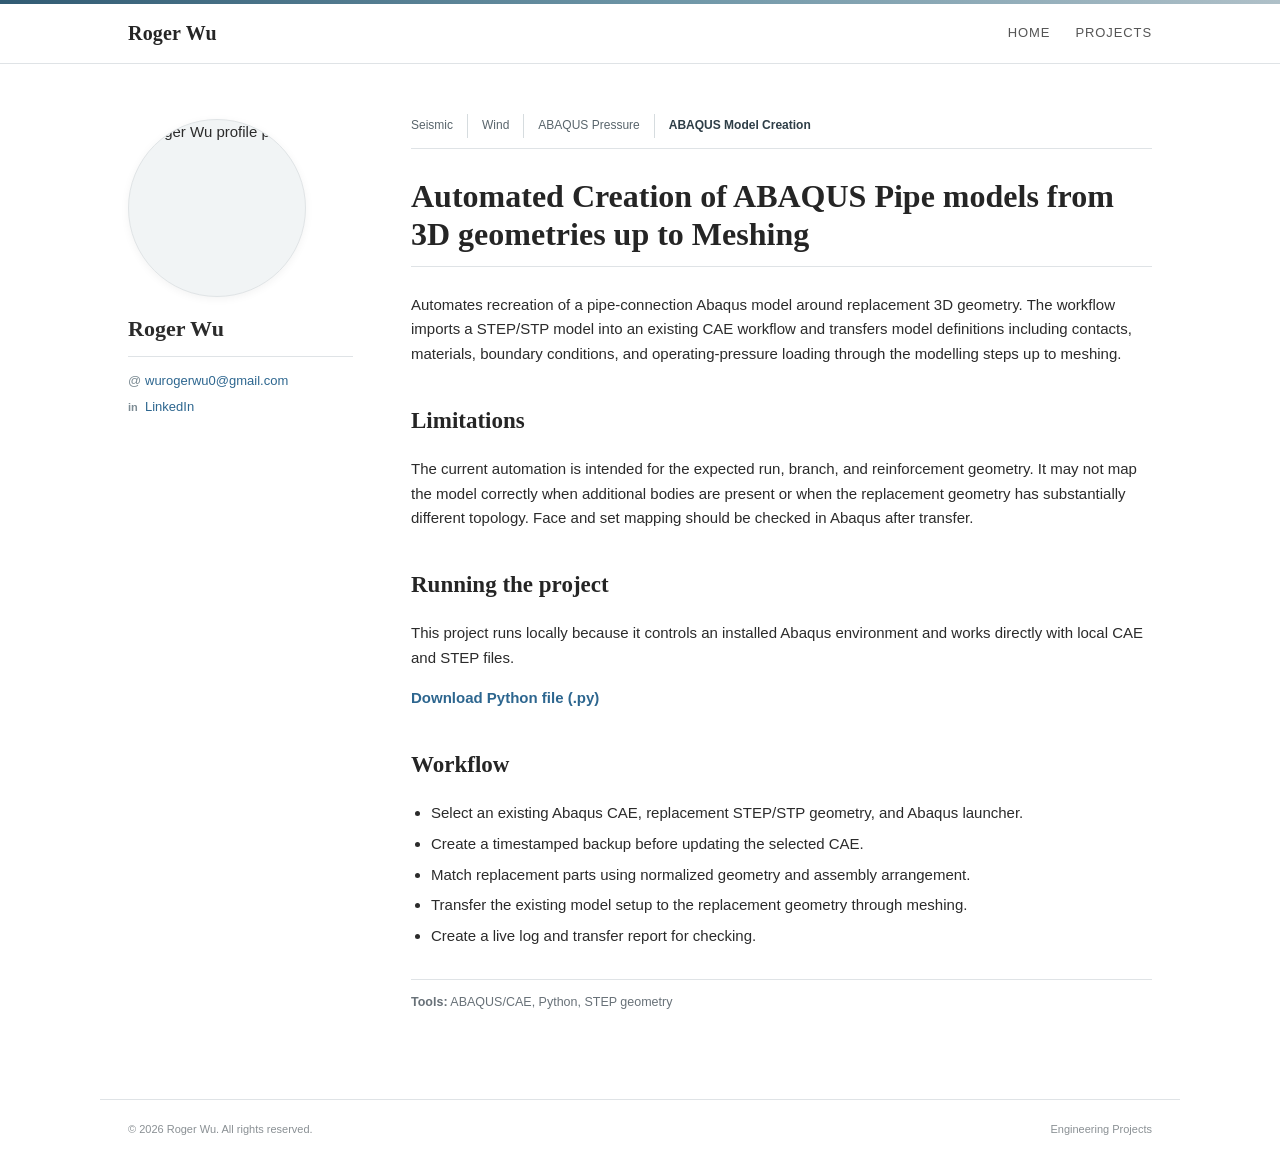
==== abaqus-model-creation.html @ 4439f19f "Publish sanitized engineering project site" ====
<!doctype html><html lang="en"><head><meta charset="utf-8"><meta name="viewport" content="width=device-width,initial-scale=1"><title>Automated Creation of ABAQUS Pipe models from 3D geometries up to Meshing | Roger Wu</title><link rel="stylesheet" href="styles.css"><link rel="stylesheet" href="project-site.css"><script defer src="site.js"></script></head><body><div class="site-topline"></div><header class="topbar"><div class="topbar-inner"><a class="brand" href="index.html">Roger Wu</a><nav class="nav"><a href="index.html">Home</a><a href="projects.html">Projects</a></nav></div></header><div class="layout"><aside class="profile"><img class="profile-photo" src="https://avatars.githubusercontent.com/u/340022890?v=4" alt="Roger Wu profile photo"><h2 class="profile-name">Roger Wu</h2><div class="profile-links"><a class="email" href="mailto:wurogerwu0@gmail.com">wurogerwu0@gmail.com</a><a class="linkedin" href="https://www.linkedin.com/in/roger-wu-9042b8280/" target="_blank" rel="noreferrer">LinkedIn</a></div></aside><main class="content"><div class="project-page-tabs"><a href="seismic.html">Seismic</a><a href="wind.html">Wind</a><a href="pressure.html">ABAQUS Pressure</a><a class="active" href="abaqus-model-creation.html">ABAQUS Model Creation</a></div><h1>Automated Creation of ABAQUS Pipe models from 3D geometries up to Meshing</h1>
<p>Automates recreation of a pipe-connection Abaqus model around replacement 3D geometry. The workflow imports a STEP/STP model into an existing CAE workflow and transfers model definitions including contacts, materials, boundary conditions, and operating-pressure loading through the modelling steps up to meshing.</p>
<h2>Limitations</h2><p>The current automation is intended for the expected run, branch, and reinforcement geometry. It may not map the model correctly when additional bodies are present or when the replacement geometry has substantially different topology. Face and set mapping should be checked in Abaqus after transfer.</p>
<h2>Running the project</h2><p>This project runs locally because it controls an installed Abaqus environment and works directly with local CAE and STEP files.</p>
<p><a class="simple-download" href="downloads/Automated%20Creation%20of%20ABAQUS%20Pipe%20models%20from%203D%20geometries%20up%20to%20Meshing.py" download>Download Python file (.py)</a></p>
<h2>Workflow</h2><ul class="project-bullets"><li>Select an existing Abaqus CAE, replacement STEP/STP geometry, and Abaqus launcher.</li><li>Create a timestamped backup before updating the selected CAE.</li><li>Match replacement parts using normalized geometry and assembly arrangement.</li><li>Transfer the existing model setup to the replacement geometry through meshing.</li><li>Create a live log and transfer report for checking.</li></ul>
<p class="tools-line"><strong>Tools:</strong> ABAQUS/CAE, Python, STEP geometry</p></main></div><footer><span>© 2026 Roger Wu. All rights reserved.</span><span class="footer-right">Engineering Projects</span></footer></body></html>
---- styles.css ----
:root{
  --ink:#2b2b2b;
  --muted:#6a7177;
  --link:#2d668f;
  --link-dark:#1d4d70;
  --rule:#dfe3e6;
  --panel:#f6f8f9;
  --soft:#edf3f6;
  --accent:#6f95a7;
  --accent-2:#a7bac4;
  --white:#fff;
  --max:1080px;
  --sidebar:225px;
}
*{box-sizing:border-box}
html{scroll-behavior:smooth}
body{margin:0;background:#fff;color:var(--ink);font-family:-apple-system,BlinkMacSystemFont,"Segoe UI",Roboto,Helvetica,Arial,sans-serif;font-size:15px;line-height:1.65;-webkit-font-smoothing:antialiased}
a{color:var(--link);text-decoration:none}a:hover{color:var(--link-dark);text-decoration:underline}
.site-topline{height:4px;background:linear-gradient(90deg,#315b73 0%,#6e96a7 52%,#afc0c8 100%)}
.topbar{border-bottom:1px solid var(--rule);background:rgba(255,255,255,.97);position:sticky;top:0;z-index:40}
.topbar-inner{max-width:var(--max);margin:0 auto;display:flex;align-items:center;justify-content:space-between;padding:13px 28px}
.brand{font-family:Georgia,"Times New Roman",serif;font-weight:700;font-size:20px;color:#252525;letter-spacing:.01em}.brand:hover{text-decoration:none;color:#252525}
.nav{display:flex;gap:25px;align-items:center;flex-wrap:wrap}.nav a{font-size:13px;text-transform:uppercase;letter-spacing:.07em;color:#555;padding:4px 0;border-bottom:1px solid transparent}.nav a:hover{text-decoration:none;color:var(--link);border-bottom-color:var(--link)}.nav a.active{color:var(--link-dark);border-bottom-color:var(--link-dark)}
.layout{max-width:var(--max);margin:0 auto;padding:50px 28px 70px;display:grid;grid-template-columns:var(--sidebar) minmax(0,1fr);gap:58px}
.profile{padding-top:5px}.profile .role{font-size:14px;font-weight:600;color:#3a3a3a;line-height:1.35;margin:0}.profile .institution{font-size:13px;color:var(--muted);margin:2px 0 22px}.profile-photo{width:178px;height:178px;border-radius:50%;object-fit:cover;display:block;border:1px solid #e0e4e6;background:#f1f4f5;box-shadow:0 2px 8px rgba(0,0,0,.05)}
.profile-name{font-family:Georgia,"Times New Roman",serif;font-size:22px;margin:21px 0 3px;line-height:1.25}.profile-focus{font-size:13px;color:var(--muted);line-height:1.55;margin:0 0 16px}.profile-links{display:flex;flex-direction:column;gap:5px;font-size:13px;border-top:1px solid var(--rule);padding-top:13px}.profile-links a:before{display:inline-block;width:17px;color:#7d8c94}.profile-links .email:before{content:"@"}.profile-links .linkedin:before{content:"in";font-weight:700;font-size:11px}.profile-links .github:before{content:"<>";font-size:10px}.profile-links .resume:before{content:"↓"}
.content{min-width:0}.content h1,.content h2,.content h3{font-family:Georgia,"Times New Roman",serif;color:#252525;font-weight:600}.content h1{font-size:32px;line-height:1.2;margin:0 0 26px;border-bottom:1px solid var(--rule);padding-bottom:12px}.content h2{font-size:23px;margin:35px 0 17px}.content h3{font-size:18px;margin:26px 0 9px}.content h4{font-size:14px;color:#454b50;margin:5px 0;font-weight:600}.content p{margin:0 0 16px}.lead{font-size:17px;line-height:1.78;color:#363b3f}.small{font-size:13px;color:var(--muted)}
.home-name{font-size:34px!important;border:0!important;margin-bottom:2px!important;padding:0!important}.home-rule{width:64px;height:2px;background:var(--accent);margin:15px 0 27px}.hello{font-family:Georgia,"Times New Roman",serif;font-size:18px;color:#4a4a4a;margin-bottom:18px!important}.callouts{display:grid;grid-template-columns:repeat(3,1fr);gap:15px;margin:32px 0}.callout{border-top:2px solid #8ba7b4;padding:12px 0}.callout strong{display:block;font-size:13px;text-transform:uppercase;letter-spacing:.06em;margin-bottom:3px}.callout span{font-size:13px;color:var(--muted)}
.projects-cta{display:inline-flex;align-items:center;gap:10px;margin-top:2px;padding:10px 14px;border:1px solid #c7d4da;background:#f7fafb;border-radius:4px;font-size:14px;font-weight:600;color:#315f77}.projects-cta:hover{text-decoration:none;background:#eef4f6;border-color:#91aab6;color:#244e65}.projects-cta span{font-size:18px;line-height:1;transition:transform .18s ease}.projects-cta:hover span{transform:translateX(3px)}
.home-project-grid{display:grid;grid-template-columns:repeat(2,minmax(0,1fr));gap:14px;margin-top:6px}.home-project-card{position:relative;display:block;min-height:112px;padding:18px 46px 17px 18px;border:1px solid #d5dfe4;border-radius:6px;background:linear-gradient(180deg,#fff 0%,#fbfcfd 100%);box-shadow:0 1px 2px rgba(25,45,55,.03);transition:transform .16s ease,border-color .16s ease,box-shadow .16s ease,background .16s ease}.home-project-card:hover{text-decoration:none;transform:translateY(-2px);border-color:#9fb4be;box-shadow:0 7px 18px rgba(34,62,76,.08);background:#f8fbfc}.home-project-kicker{display:block;margin-bottom:7px;font-size:10px;text-transform:uppercase;letter-spacing:.08em;font-weight:700;color:#7a8c95}.home-project-card strong{display:block;font-family:Georgia,"Times New Roman",serif;font-size:17px;line-height:1.35;color:#2d3438;font-weight:600}.home-project-arrow{position:absolute;right:17px;top:50%;transform:translateY(-50%);font-size:23px;color:#7897a6;transition:transform .16s ease,color .16s ease}.home-project-card:hover .home-project-arrow{transform:translate(4px,-50%);color:#315f77}
.section-note{font-size:13px;color:var(--muted);margin-top:-11px!important}.profile-badges{display:flex;gap:9px;flex-wrap:wrap;margin:12px 0 26px}.profile-badges a,.profile-badges span{border:1px solid #cfd9de;background:#f8fafb;border-radius:2px;padding:5px 9px;font-size:12px;color:#51636d}.profile-badges a:hover{text-decoration:none;border-color:#8aa4b1;color:#315b73}
.publications{padding-left:23px}.publications li{padding-left:7px;margin:0 0 16px}.publications em{color:#555}.citation-title{font-weight:600;color:#2d3438}.research-project{margin:36px 0 48px}.research-project h3{margin-top:0}.research-meta{font-size:13px;color:#626a70;margin-bottom:3px!important}.funding{font-size:12px;color:#7a8389;font-style:italic;margin-bottom:15px!important}.research-visual{height:210px;border:1px solid #d8e0e4;background:#f3f6f7;position:relative;overflow:hidden;margin:18px 0 16px}.research-visual svg{width:100%;height:100%;display:block}.caption{font-size:12px;color:#737b80;margin-top:-10px!important}.project-index{display:flex;gap:7px 18px;flex-wrap:wrap;border-bottom:1px solid var(--rule);padding:0 0 14px;margin:0 0 28px}.project-tab{appearance:none;border:0;background:none;padding:2px 0;font:inherit;font-size:13px;color:var(--link);cursor:pointer}.project-tab:hover{text-decoration:underline}.project-tab.active{font-weight:700;color:#2e3e47;text-decoration:none}.project-panel{display:none}.project-panel.active{display:block}.project-header{margin-bottom:18px}.project-header h2{margin:0 0 5px}.project-meta{font-size:13px;color:var(--muted)}.facts{display:flex;gap:7px;flex-wrap:wrap;margin:13px 0 21px}.facts span{background:#eef3f5;border:1px solid #d5e0e5;padding:3px 8px;font-size:12px;color:#50616a;border-radius:2px}
.tool-shell{border:1px solid #cfd7db;background:#fff;margin:20px 0 38px}.tool-head{background:#f4f6f7;border-bottom:1px solid #d7dfe3;padding:12px 15px;display:flex;align-items:center;justify-content:space-between;gap:14px;flex-wrap:wrap}.tool-head strong{font-family:Georgia,"Times New Roman",serif;font-size:16px}.runtime{font-size:11px;color:#65737b}.tool-body{padding:16px}.toolbar{display:flex;justify-content:space-between;align-items:flex-end;gap:16px;flex-wrap:wrap;margin-bottom:14px}.mode{display:flex;border:1px solid #bfcbd1}.mode button{border:0;border-right:1px solid #bfcbd1;background:#fff;padding:7px 11px;font-size:11px;font-weight:700;cursor:pointer;color:#53616a}.mode button:last-child{border-right:0}.mode button.active{background:#405f70;color:#fff}.actions{display:flex;gap:7px;flex-wrap:wrap}.btn{appearance:none;border:1px solid #315e78;background:#315e78;color:#fff;padding:7px 11px;font-size:12px;cursor:pointer;border-radius:2px}.btn.secondary{background:#fff;color:#315e78}.btn:hover{filter:brightness(.96)}
.inputs{display:grid;grid-template-columns:repeat(5,minmax(90px,1fr));gap:9px;margin:13px 0}.inputs.wind{grid-template-columns:repeat(4,minmax(130px,1fr))}.inputs label,.data-grid label{font-size:11px;font-weight:600;color:#555}.inputs input{display:block;width:100%;border:1px solid #c8d0d4;padding:7px 8px;margin-top:4px;font:inherit;font-size:12px;background:#fff}.checkbox{display:flex!important;align-items:center;gap:6px;padding:17px 0 0}.checkbox input{width:auto;margin:0}.data-grid{display:grid;grid-template-columns:1fr 1fr;gap:12px}.data-grid.three{grid-template-columns:repeat(3,1fr)}.data-grid label span{display:block;font-weight:400;color:#7d858a;margin:2px 0 4px}.data-grid textarea{width:100%;min-height:195px;resize:vertical;border:1px solid #c8d0d4;padding:8px;font-family:"SFMono-Regular",Consolas,"Liberation Mono",monospace;font-size:11px;line-height:1.45}.status{margin:13px 0;background:#f4f7f8;border-left:3px solid #7a99a8;padding:8px 10px;font-size:12px;color:#53616a}.status.error{border-left-color:#a65454;color:#8b3838;background:#fbf4f4}.metrics{display:grid;grid-template-columns:repeat(3,1fr);gap:1px;background:#dfe4e6;border:1px solid #dfe4e6;margin:13px 0}.metric{background:#fff;padding:8px 10px}.metric span{display:block;text-transform:uppercase;letter-spacing:.04em;color:#7c858a;font-size:9px}.metric strong{font-size:13px}.outputs{margin-top:14px}.output-box{border:1px solid #d0d8dc}.output-title{display:flex;justify-content:space-between;align-items:center;background:#f5f7f8;border-bottom:1px solid #d0d8dc;padding:7px 9px;font-size:11px;font-weight:700}.output-title button{border:0;background:none;color:var(--link);font-size:11px;cursor:pointer}.output-box pre{margin:0;min-height:145px;max-height:250px;overflow:auto;padding:10px;font-size:10px;background:#fff;white-space:pre-wrap}.graph{border:1px solid #d0d8dc;min-height:300px;display:flex;align-items:center;justify-content:center;background:#fff;color:#7b8489;margin-top:14px}.graph img{max-width:100%;display:block}.tech-figure{height:280px;border:1px solid #d8e0e4;background:#f6f8f9;margin:20px 0;position:relative;overflow:hidden}.tech-figure svg{width:100%;height:100%;display:block}.runtime-line{font-size:12px;color:#66747c;border-top:1px solid var(--rule);padding-top:14px;margin-top:28px}.runtime-dot{width:7px;height:7px;border-radius:50%;background:#7e9ead;display:inline-block;margin-right:6px}
.cv-section{margin:0 0 33px}.cv-row{display:grid;grid-template-columns:minmax(0,1fr) auto;gap:20px;margin:0 0 18px}.cv-row strong{display:block}.cv-row .sub{font-size:13px;color:#5e676d}.cv-row time{font-size:12px;color:#6f777c;white-space:nowrap}.bullets{margin:7px 0 0;padding-left:19px}.bullets li{margin:4px 0}.skills-table{border-collapse:collapse;width:100%}.skills-table th,.skills-table td{border-top:1px solid var(--rule);padding:9px 7px;text-align:left;vertical-align:top}.skills-table th{width:125px;font-size:12px;text-transform:uppercase;letter-spacing:.04em;color:#657078}
footer{border-top:1px solid var(--rule);max-width:var(--max);margin:0 auto;padding:20px 28px 35px;color:#8a9094;font-size:11px;display:flex;justify-content:space-between;gap:20px}.footer-right{text-align:right}
@media(max-width:800px){.topbar-inner{align-items:flex-start;gap:10px}.nav{gap:10px 15px}.nav a{font-size:11px}.layout{grid-template-columns:1fr;gap:30px;padding-top:30px}.profile{text-align:center}.profile-photo{margin:0 auto;width:150px;height:150px}.profile-links{align-items:center}.content h1{font-size:28px}.callouts{grid-template-columns:1fr}.home-project-grid{grid-template-columns:1fr}.inputs,.inputs.wind{grid-template-columns:repeat(2,1fr)}.data-grid,.data-grid.three{grid-template-columns:1fr}.metrics{grid-template-columns:repeat(2,1fr)}.profile-badges{justify-content:center}footer{flex-direction:column}.footer-right{text-align:left}}
@media(max-width:480px){.topbar-inner{display:block}.brand{display:block;margin-bottom:8px}.nav{gap:8px 13px}.layout{padding-left:18px;padding-right:18px}.inputs,.inputs.wind,.metrics{grid-template-columns:1fr}.cv-row{grid-template-columns:1fr}.cv-row time{margin-top:-12px}.home-project-card{min-height:100px;padding:16px 42px 15px 15px}.home-project-card strong{font-size:16px}}
---- project-site.css ----
/* Project-specific layout kept intentionally plain. */
.projects-heading{font-family:Georgia,"Times New Roman",serif!important;font-size:32px!important;line-height:1.2;margin:0 0 25px!important;border-bottom:1px solid var(--rule)!important;padding-bottom:12px!important}.projects-heading a{color:#252525}.projects-heading a:hover{color:var(--link);text-decoration:none}.project-lead{margin-top:30px!important;margin-bottom:20px!important}
.project-list{margin:4px 0 38px;border-top:1px solid #dfe3e6}.project-list-item{display:block;padding:17px 2px 16px;border-bottom:1px solid #dfe3e6;color:#2b2b2b}.project-list-item:hover{text-decoration:none;background:#fafafa}.project-list-item strong{display:block;font-family:-apple-system,BlinkMacSystemFont,"Segoe UI",Roboto,Helvetica,Arial,sans-serif;font-size:16px;line-height:1.4;font-weight:600;color:#2d3337;margin-bottom:4px}.project-list-item span{display:block;font-size:13px;line-height:1.55;color:#697178;max-width:720px}.home-about{border-top:1px solid var(--rule);padding-top:4px;margin-top:18px}.home-about h2{font-size:22px}.home-about p{max-width:760px}
.project-page-tabs{display:flex;flex-wrap:wrap;gap:0;margin:0 0 28px;padding-bottom:10px;border-bottom:1px solid var(--rule)}.project-page-tabs a{font-family:-apple-system,BlinkMacSystemFont,"Segoe UI",Roboto,Helvetica,Arial,sans-serif;font-size:12px;color:#59656c;padding:2px 14px 2px 0;margin-right:14px;border-right:1px solid #d6dcdf}.project-page-tabs a:last-child{border-right:0}.project-page-tabs a:hover{color:#245d7c;text-decoration:underline}.project-page-tabs a.active{font-weight:700;color:#2e3e47}
.simple-download{font-weight:600}.tools-line{font-size:12.5px;color:#687178;border-top:1px solid var(--rule);padding-top:12px;margin-top:30px!important}.project-bullets{margin:8px 0 30px;padding-left:20px}.project-bullets li{margin:6px 0}
/* Keep the interactive tools utilitarian rather than app-like. */
.tool-shell{border:1px solid #cfd7db;box-shadow:none}.tool-head{background:#f7f7f7}.btn{border-radius:0!important;background:#fff!important;color:#333!important;border:1px solid #999!important;font-weight:400!important}.btn:hover{background:#f2f2f2!important}.mode button{border-radius:0!important;background:#fff!important;color:#444!important}.mode button.active{background:#e9e9e9!important;color:#222!important}.output-title button{font-weight:400}.runtime-line{color:#72787c}.runtime-dot{background:#999}
.profile{padding-top:5px}.profile-photo{margin-bottom:18px}.profile-name{margin-top:0!important}.profile-links{margin-top:13px}.profile-links .email:before{content:"@"}.profile-links .linkedin:before{content:"in"}.profile .role,.profile .institution,.profile-focus,.profile-links .github,.profile-links .resume{display:none!important}
@media(max-width:800px){.project-page-tabs a{font-size:11px;margin-right:9px;padding-right:9px}.project-list-item{padding:14px 1px}.project-list-item strong{font-size:15px}}
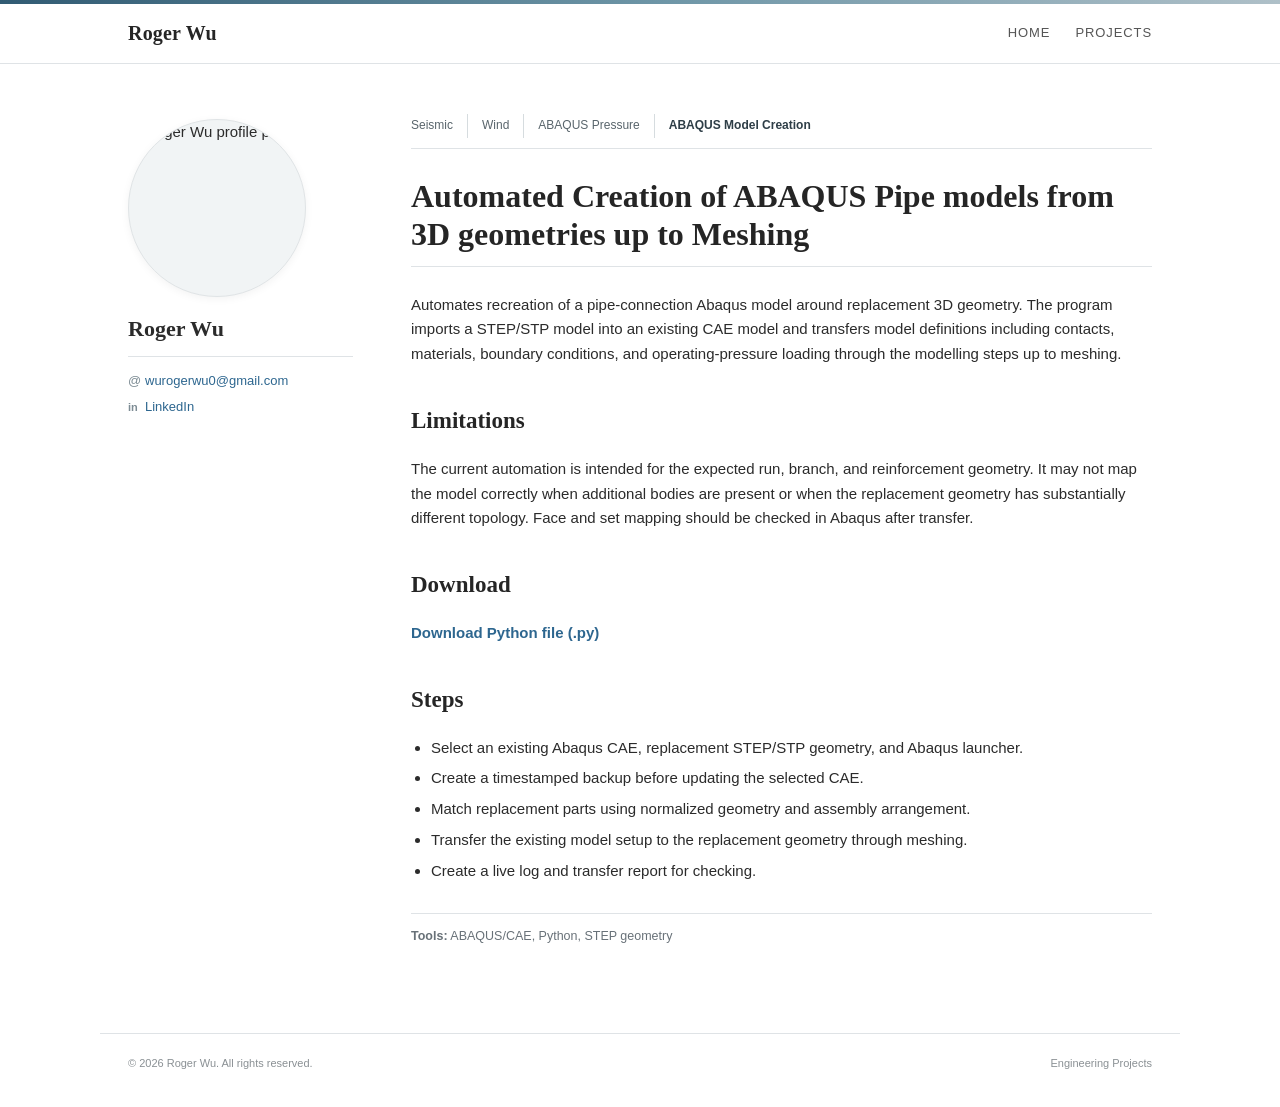
==== commit 67fd11ed: "Refine Abaqus model creation wording" ====
--- a/abaqus-model-creation.html
+++ b/abaqus-model-creation.html
@@ -1,7 +1 @@
-<!doctype html><html lang="en"><head><meta charset="utf-8"><meta name="viewport" content="width=device-width,initial-scale=1"><title>Automated Creation of ABAQUS Pipe models from 3D geometries up to Meshing | Roger Wu</title><link rel="stylesheet" href="styles.css"><link rel="stylesheet" href="project-site.css"><script defer src="site.js"></script></head><body><div class="site-topline"></div><header class="topbar"><div class="topbar-inner"><a class="brand" href="index.html">Roger Wu</a><nav class="nav"><a href="index.html">Home</a><a href="projects.html">Projects</a></nav></div></header><div class="layout"><aside class="profile"><img class="profile-photo" src="https://avatars.githubusercontent.com/u/340022890?v=4" alt="Roger Wu profile photo"><h2 class="profile-name">Roger Wu</h2><div class="profile-links"><a class="email" href="mailto:wurogerwu0@gmail.com">wurogerwu0@gmail.com</a><a class="linkedin" href="https://www.linkedin.com/in/roger-wu-9042b8280/" target="_blank" rel="noreferrer">LinkedIn</a></div></aside><main class="content"><div class="project-page-tabs"><a href="seismic.html">Seismic</a><a href="wind.html">Wind</a><a href="pressure.html">ABAQUS Pressure</a><a class="active" href="abaqus-model-creation.html">ABAQUS Model Creation</a></div><h1>Automated Creation of ABAQUS Pipe models from 3D geometries up to Meshing</h1>
-<p>Automates recreation of a pipe-connection Abaqus model around replacement 3D geometry. The workflow imports a STEP/STP model into an existing CAE workflow and transfers model definitions including contacts, materials, boundary conditions, and operating-pressure loading through the modelling steps up to meshing.</p>
-<h2>Limitations</h2><p>The current automation is intended for the expected run, branch, and reinforcement geometry. It may not map the model correctly when additional bodies are present or when the replacement geometry has substantially different topology. Face and set mapping should be checked in Abaqus after transfer.</p>
-<h2>Running the project</h2><p>This project runs locally because it controls an installed Abaqus environment and works directly with local CAE and STEP files.</p>
-<p><a class="simple-download" href="downloads/Automated%20Creation%20of%20ABAQUS%20Pipe%20models%20from%203D%20geometries%20up%20to%20Meshing.py" download>Download Python file (.py)</a></p>
-<h2>Workflow</h2><ul class="project-bullets"><li>Select an existing Abaqus CAE, replacement STEP/STP geometry, and Abaqus launcher.</li><li>Create a timestamped backup before updating the selected CAE.</li><li>Match replacement parts using normalized geometry and assembly arrangement.</li><li>Transfer the existing model setup to the replacement geometry through meshing.</li><li>Create a live log and transfer report for checking.</li></ul>
-<p class="tools-line"><strong>Tools:</strong> ABAQUS/CAE, Python, STEP geometry</p></main></div><footer><span>© 2026 Roger Wu. All rights reserved.</span><span class="footer-right">Engineering Projects</span></footer></body></html>+<!doctype html><html lang="en"><head><meta charset="utf-8"><meta name="viewport" content="width=device-width,initial-scale=1"><title>Automated Creation of ABAQUS Pipe models from 3D geometries up to Meshing | Roger Wu</title><link rel="stylesheet" href="styles.css"><link rel="stylesheet" href="project-site.css"><script defer src="site.js"></script></head><body><div class="site-topline"></div><header class="topbar"><div class="topbar-inner"><a class="brand" href="index.html">Roger Wu</a><nav class="nav"><a href="index.html">Home</a><a href="projects.html">Projects</a></nav></div></header><div class="layout"><aside class="profile"><img class="profile-photo" src="https://avatars.githubusercontent.com/u/340022890?v=4" alt="Roger Wu profile photo"><h2 class="profile-name">Roger Wu</h2><div class="profile-links"><a class="email" href="mailto:wurogerwu0@gmail.com">wurogerwu0@gmail.com</a><a class="linkedin" href="https://www.linkedin.com/in/roger-wu-9042b8280/" target="_blank" rel="noreferrer">LinkedIn</a></div></aside><main class="content"><div class="project-page-tabs"><a href="seismic.html">Seismic</a><a href="wind.html">Wind</a><a href="pressure.html">ABAQUS Pressure</a><a class="active" href="abaqus-model-creation.html">ABAQUS Model Creation</a></div><h1>Automated Creation of ABAQUS Pipe models from 3D geometries up to Meshing</h1><p>Automates recreation of a pipe-connection Abaqus model around replacement 3D geometry. The program imports a STEP/STP model into an existing CAE model and transfers model definitions including contacts, materials, boundary conditions, and operating-pressure loading through the modelling steps up to meshing.</p><h2>Limitations</h2><p>The current automation is intended for the expected run, branch, and reinforcement geometry. It may not map the model correctly when additional bodies are present or when the replacement geometry has substantially different topology. Face and set mapping should be checked in Abaqus after transfer.</p><h2>Download</h2><p><a class="simple-download" href="downloads/Automated%20Creation%20of%20ABAQUS%20Pipe%20models%20from%203D%20geometries%20up%20to%20Meshing.py" download>Download Python file (.py)</a></p><h2>Steps</h2><ul class="project-bullets"><li>Select an existing Abaqus CAE, replacement STEP/STP geometry, and Abaqus launcher.</li><li>Create a timestamped backup before updating the selected CAE.</li><li>Match replacement parts using normalized geometry and assembly arrangement.</li><li>Transfer the existing model setup to the replacement geometry through meshing.</li><li>Create a live log and transfer report for checking.</li></ul><p class="tools-line"><strong>Tools:</strong> ABAQUS/CAE, Python, STEP geometry</p></main></div><footer><span>© 2026 Roger Wu. All rights reserved.</span><span class="footer-right">Engineering Projects</span></footer></body></html>
--- a/project-site.css
+++ b/project-site.css
@@ -1,9 +1,9 @@
-/* Project-specific layout kept intentionally plain. */
+/* Project pages are intentionally plain and academic. */
 .projects-heading{font-family:Georgia,"Times New Roman",serif!important;font-size:32px!important;line-height:1.2;margin:0 0 25px!important;border-bottom:1px solid var(--rule)!important;padding-bottom:12px!important}.projects-heading a{color:#252525}.projects-heading a:hover{color:var(--link);text-decoration:none}.project-lead{margin-top:30px!important;margin-bottom:20px!important}
-.project-list{margin:4px 0 38px;border-top:1px solid #dfe3e6}.project-list-item{display:block;padding:17px 2px 16px;border-bottom:1px solid #dfe3e6;color:#2b2b2b}.project-list-item:hover{text-decoration:none;background:#fafafa}.project-list-item strong{display:block;font-family:-apple-system,BlinkMacSystemFont,"Segoe UI",Roboto,Helvetica,Arial,sans-serif;font-size:16px;line-height:1.4;font-weight:600;color:#2d3337;margin-bottom:4px}.project-list-item span{display:block;font-size:13px;line-height:1.55;color:#697178;max-width:720px}.home-about{border-top:1px solid var(--rule);padding-top:4px;margin-top:18px}.home-about h2{font-size:22px}.home-about p{max-width:760px}
+.project-grid{display:grid;grid-template-columns:repeat(2,minmax(0,1fr));gap:12px;margin:8px 0 38px}.project-card{display:block;border:1px solid #d5dade;background:#fff;padding:16px 17px;color:#2b2b2b;min-height:118px}.project-card:hover{background:#fafafa;text-decoration:none;border-color:#bfc7cc}.project-card strong{display:block;font-family:-apple-system,BlinkMacSystemFont,"Segoe UI",Roboto,Helvetica,Arial,sans-serif;font-size:16px;line-height:1.4;font-weight:600;color:#2c3135;margin-bottom:8px}.project-card span{display:block;font-size:13px;line-height:1.5;color:#687078}.home-about{border-top:1px solid var(--rule);padding-top:4px;margin-top:18px}.home-about h2{font-size:22px}.home-about p{max-width:760px}
 .project-page-tabs{display:flex;flex-wrap:wrap;gap:0;margin:0 0 28px;padding-bottom:10px;border-bottom:1px solid var(--rule)}.project-page-tabs a{font-family:-apple-system,BlinkMacSystemFont,"Segoe UI",Roboto,Helvetica,Arial,sans-serif;font-size:12px;color:#59656c;padding:2px 14px 2px 0;margin-right:14px;border-right:1px solid #d6dcdf}.project-page-tabs a:last-child{border-right:0}.project-page-tabs a:hover{color:#245d7c;text-decoration:underline}.project-page-tabs a.active{font-weight:700;color:#2e3e47}
 .simple-download{font-weight:600}.tools-line{font-size:12.5px;color:#687178;border-top:1px solid var(--rule);padding-top:12px;margin-top:30px!important}.project-bullets{margin:8px 0 30px;padding-left:20px}.project-bullets li{margin:6px 0}
-/* Keep the interactive tools utilitarian rather than app-like. */
-.tool-shell{border:1px solid #cfd7db;box-shadow:none}.tool-head{background:#f7f7f7}.btn{border-radius:0!important;background:#fff!important;color:#333!important;border:1px solid #999!important;font-weight:400!important}.btn:hover{background:#f2f2f2!important}.mode button{border-radius:0!important;background:#fff!important;color:#444!important}.mode button.active{background:#e9e9e9!important;color:#222!important}.output-title button{font-weight:400}.runtime-line{color:#72787c}.runtime-dot{background:#999}
+/* Spreadsheet-style web tools */
+.tool-shell{border:1px solid #bfc5c9;box-shadow:none;background:#fff}.tool-head{background:#fff;border-bottom:1px solid #bfc5c9;padding:8px 10px}.tool-body{padding:12px}.toolbar{display:flex;justify-content:space-between;gap:16px;align-items:flex-start;margin-bottom:12px}.btn,.mode button,.sheet-action{border-radius:0!important;background:#fff!important;color:#222!important;border:1px solid #8f969a!important;font-weight:400!important;padding:5px 9px}.btn:hover,.mode button:hover,.sheet-action:hover{background:#f2f2f2!important}.mode button.active{background:#e9e9e9!important;color:#111!important}.sheet-params{display:grid;grid-template-columns:repeat(5,minmax(90px,1fr));gap:0;border:1px solid #9da3a7;margin:10px 0 14px;max-width:760px}.sheet-params.wind{grid-template-columns:repeat(3,minmax(110px,1fr));max-width:500px}.sheet-params label{display:block;margin:0;border-right:1px solid #9da3a7;font-size:11px;font-weight:600;text-align:center;background:#f5f5f5}.sheet-params label:last-child{border-right:0}.sheet-params span{display:block;padding:4px 5px;border-bottom:1px solid #9da3a7}.sheet-params input{display:block;width:100%;box-sizing:border-box;border:0;border-radius:0;padding:6px 5px;text-align:center;background:#fff;font:inherit;font-weight:400}.sheet-grid-wrap{display:grid;grid-template-columns:repeat(2,minmax(0,1fr));gap:12px}.sheet-grid-wrap.three{grid-template-columns:1fr 1.65fr 2fr}.sheet-block{border:1px solid #9da3a7;background:#fff;min-width:0}.sheet-title{display:flex;justify-content:space-between;align-items:center;border-bottom:1px solid #9da3a7;padding:5px 7px;font-size:11px;font-weight:700;background:#f5f5f5}.sheet-actions{display:flex;gap:5px;flex-wrap:wrap}.sheet-action{font-size:10px;padding:2px 6px!important}.sheet-scroll{overflow:auto;max-height:300px}.sheet-table{border-collapse:collapse;width:100%;min-width:420px;font-family:-apple-system,BlinkMacSystemFont,"Segoe UI",Roboto,Helvetica,Arial,sans-serif;font-size:11px}.sheet-table th,.sheet-table td{border-right:1px solid #b7bdc1;border-bottom:1px solid #b7bdc1;padding:4px 5px;min-width:58px;height:22px;text-align:center;white-space:nowrap}.sheet-table th{background:#f3f3f3;font-weight:600}.sheet-table td{background:#fff;outline:none}.sheet-table td:focus{box-shadow:inset 0 0 0 1px #5b7f93}.sheet-table th:last-child,.sheet-table td:last-child{border-right:0}.status{margin:12px 0;font-size:12px;color:#5f666b}.metrics{display:flex;flex-wrap:wrap;gap:8px;margin:8px 0 12px}.metric{border:1px solid #c6cbce;padding:6px 8px;min-width:110px;background:#fff}.metric span{display:block;font-size:10px;color:#6a7176}.metric strong{display:block;font-size:12px;margin-top:2px}.data-grid.outputs{display:grid;grid-template-columns:repeat(2,minmax(0,1fr));gap:12px}.output-box{border:1px solid #aeb5b9;background:#fff}.output-title{display:flex;justify-content:space-between;align-items:center;padding:5px 7px;border-bottom:1px solid #aeb5b9;background:#f5f5f5;font-size:11px;font-weight:600}.output-title button{font-size:10px;border:1px solid #999;background:#fff;padding:2px 6px}.output-box pre{margin:0;padding:8px;min-height:110px;overflow:auto;background:#fff;font-size:11px}.runtime-line{color:#72787c}.runtime-dot{background:#999}
 .profile{padding-top:5px}.profile-photo{margin-bottom:18px}.profile-name{margin-top:0!important}.profile-links{margin-top:13px}.profile-links .email:before{content:"@"}.profile-links .linkedin:before{content:"in"}.profile .role,.profile .institution,.profile-focus,.profile-links .github,.profile-links .resume{display:none!important}
-@media(max-width:800px){.project-page-tabs a{font-size:11px;margin-right:9px;padding-right:9px}.project-list-item{padding:14px 1px}.project-list-item strong{font-size:15px}}+@media(max-width:900px){.sheet-grid-wrap.three{grid-template-columns:1fr}.sheet-params{grid-template-columns:repeat(2,minmax(100px,1fr))}.sheet-params label{border-bottom:1px solid #9da3a7}.project-grid{grid-template-columns:1fr}}@media(max-width:800px){.project-page-tabs a{font-size:11px;margin-right:9px;padding-right:9px}.sheet-grid-wrap,.data-grid.outputs{grid-template-columns:1fr}.project-card{min-height:0}.project-card strong{font-size:15px}}
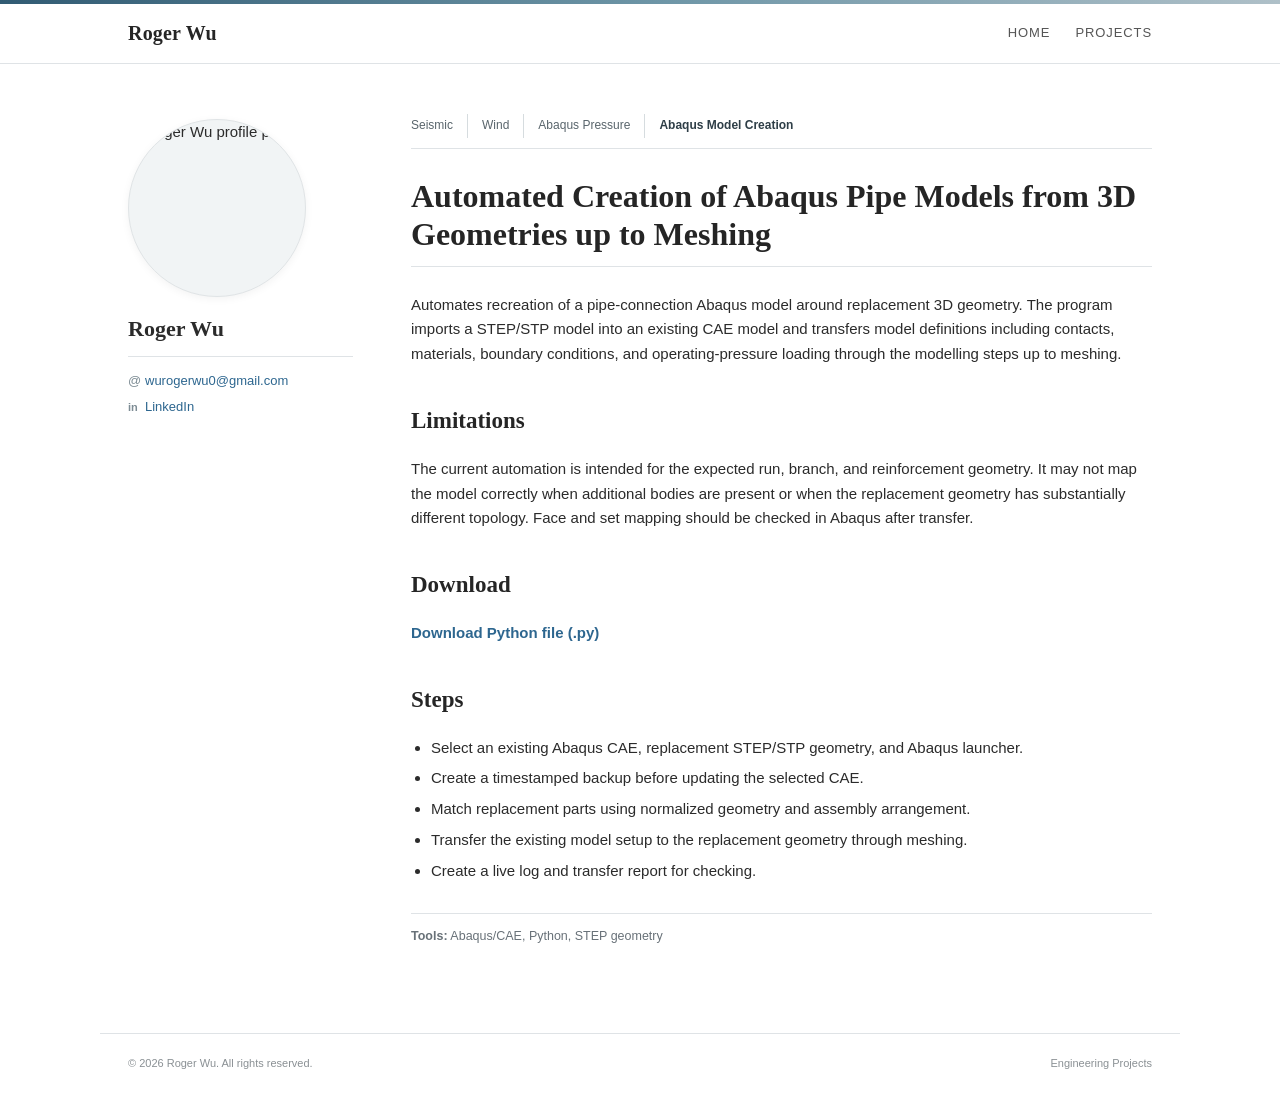
==== commit 49745af7: "Normalize website capitalization" ====
--- a/abaqus-model-creation.html
+++ b/abaqus-model-creation.html
@@ -1 +1 @@
-<!doctype html><html lang="en"><head><meta charset="utf-8"><meta name="viewport" content="width=device-width,initial-scale=1"><title>Automated Creation of ABAQUS Pipe models from 3D geometries up to Meshing | Roger Wu</title><link rel="stylesheet" href="styles.css"><link rel="stylesheet" href="project-site.css"><script defer src="site.js"></script></head><body><div class="site-topline"></div><header class="topbar"><div class="topbar-inner"><a class="brand" href="index.html">Roger Wu</a><nav class="nav"><a href="index.html">Home</a><a href="projects.html">Projects</a></nav></div></header><div class="layout"><aside class="profile"><img class="profile-photo" src="https://avatars.githubusercontent.com/u/340022890?v=4" alt="Roger Wu profile photo"><h2 class="profile-name">Roger Wu</h2><div class="profile-links"><a class="email" href="mailto:wurogerwu0@gmail.com">wurogerwu0@gmail.com</a><a class="linkedin" href="https://www.linkedin.com/in/roger-wu-9042b8280/" target="_blank" rel="noreferrer">LinkedIn</a></div></aside><main class="content"><div class="project-page-tabs"><a href="seismic.html">Seismic</a><a href="wind.html">Wind</a><a href="pressure.html">ABAQUS Pressure</a><a class="active" href="abaqus-model-creation.html">ABAQUS Model Creation</a></div><h1>Automated Creation of ABAQUS Pipe models from 3D geometries up to Meshing</h1><p>Automates recreation of a pipe-connection Abaqus model around replacement 3D geometry. The program imports a STEP/STP model into an existing CAE model and transfers model definitions including contacts, materials, boundary conditions, and operating-pressure loading through the modelling steps up to meshing.</p><h2>Limitations</h2><p>The current automation is intended for the expected run, branch, and reinforcement geometry. It may not map the model correctly when additional bodies are present or when the replacement geometry has substantially different topology. Face and set mapping should be checked in Abaqus after transfer.</p><h2>Download</h2><p><a class="simple-download" href="downloads/Automated%20Creation%20of%20ABAQUS%20Pipe%20models%20from%203D%20geometries%20up%20to%20Meshing.py" download>Download Python file (.py)</a></p><h2>Steps</h2><ul class="project-bullets"><li>Select an existing Abaqus CAE, replacement STEP/STP geometry, and Abaqus launcher.</li><li>Create a timestamped backup before updating the selected CAE.</li><li>Match replacement parts using normalized geometry and assembly arrangement.</li><li>Transfer the existing model setup to the replacement geometry through meshing.</li><li>Create a live log and transfer report for checking.</li></ul><p class="tools-line"><strong>Tools:</strong> ABAQUS/CAE, Python, STEP geometry</p></main></div><footer><span>© 2026 Roger Wu. All rights reserved.</span><span class="footer-right">Engineering Projects</span></footer></body></html>+<!doctype html><html lang="en"><head><meta charset="utf-8"><meta name="viewport" content="width=device-width,initial-scale=1"><title>Automated Creation of Abaqus Pipe Models from 3D Geometries up to Meshing | Roger Wu</title><link rel="stylesheet" href="styles.css"><link rel="stylesheet" href="project-site.css"><script defer src="site.js"></script></head><body><div class="site-topline"></div><header class="topbar"><div class="topbar-inner"><a class="brand" href="index.html">Roger Wu</a><nav class="nav"><a href="index.html">Home</a><a href="projects.html">Projects</a></nav></div></header><div class="layout"><aside class="profile"><img class="profile-photo" src="https://avatars.githubusercontent.com/u/340022890?v=4" alt="Roger Wu profile photo"><h2 class="profile-name">Roger Wu</h2><div class="profile-links"><a class="email" href="mailto:wurogerwu0@gmail.com">wurogerwu0@gmail.com</a><a class="linkedin" href="https://www.linkedin.com/in/roger-wu-9042b8280/" target="_blank" rel="noreferrer">LinkedIn</a></div></aside><main class="content"><div class="project-page-tabs"><a href="seismic.html">Seismic</a><a href="wind.html">Wind</a><a href="pressure.html">Abaqus Pressure</a><a class="active" href="abaqus-model-creation.html">Abaqus Model Creation</a></div><h1>Automated Creation of Abaqus Pipe Models from 3D Geometries up to Meshing</h1><p>Automates recreation of a pipe-connection Abaqus model around replacement 3D geometry. The program imports a STEP/STP model into an existing CAE model and transfers model definitions including contacts, materials, boundary conditions, and operating-pressure loading through the modelling steps up to meshing.</p><h2>Limitations</h2><p>The current automation is intended for the expected run, branch, and reinforcement geometry. It may not map the model correctly when additional bodies are present or when the replacement geometry has substantially different topology. Face and set mapping should be checked in Abaqus after transfer.</p><h2>Download</h2><p><a class="simple-download" href="downloads/Automated%20Creation%20of%20ABAQUS%20Pipe%20models%20from%203D%20geometries%20up%20to%20Meshing.py" download>Download Python file (.py)</a></p><h2>Steps</h2><ul class="project-bullets"><li>Select an existing Abaqus CAE, replacement STEP/STP geometry, and Abaqus launcher.</li><li>Create a timestamped backup before updating the selected CAE.</li><li>Match replacement parts using normalized geometry and assembly arrangement.</li><li>Transfer the existing model setup to the replacement geometry through meshing.</li><li>Create a live log and transfer report for checking.</li></ul><p class="tools-line"><strong>Tools:</strong> Abaqus/CAE, Python, STEP geometry</p></main></div><footer><span>© 2026 Roger Wu. All rights reserved.</span><span class="footer-right">Engineering Projects</span></footer></body></html>
--- a/project-site.css
+++ b/project-site.css
@@ -1,9 +1,9 @@
 /* Project pages are intentionally plain and academic. */
 .projects-heading{font-family:Georgia,"Times New Roman",serif!important;font-size:32px!important;line-height:1.2;margin:0 0 25px!important;border-bottom:1px solid var(--rule)!important;padding-bottom:12px!important}.projects-heading a{color:#252525}.projects-heading a:hover{color:var(--link);text-decoration:none}.project-lead{margin-top:30px!important;margin-bottom:20px!important}
-.project-grid{display:grid;grid-template-columns:repeat(2,minmax(0,1fr));gap:12px;margin:8px 0 38px}.project-card{display:block;border:1px solid #d5dade;background:#fff;padding:16px 17px;color:#2b2b2b;min-height:118px}.project-card:hover{background:#fafafa;text-decoration:none;border-color:#bfc7cc}.project-card strong{display:block;font-family:-apple-system,BlinkMacSystemFont,"Segoe UI",Roboto,Helvetica,Arial,sans-serif;font-size:16px;line-height:1.4;font-weight:600;color:#2c3135;margin-bottom:8px}.project-card span{display:block;font-size:13px;line-height:1.5;color:#687078}.home-about{border-top:1px solid var(--rule);padding-top:4px;margin-top:18px}.home-about h2{font-size:22px}.home-about p{max-width:760px}
+.project-grid{display:grid;grid-template-columns:repeat(2,minmax(0,1fr));gap:12px;margin:8px 0 38px}.project-card{display:block;border:1px solid #d5dade;background:#fff;padding:16px 17px;color:#2b2b2b;min-height:118px;border-radius:0}.project-card:hover{background:#fafafa;text-decoration:none;border-color:#bfc7cc}.project-card strong{display:block;font-family:-apple-system,BlinkMacSystemFont,"Segoe UI",Roboto,Helvetica,Arial,sans-serif;font-size:16px;line-height:1.4;font-weight:600;color:#2c3135;margin-bottom:8px}.project-card span{display:block;font-size:13px;line-height:1.5;color:#687078}.home-about{border-top:1px solid var(--rule);padding-top:4px;margin-top:18px}.home-about h2{font-size:22px}.home-about p{max-width:760px}
 .project-page-tabs{display:flex;flex-wrap:wrap;gap:0;margin:0 0 28px;padding-bottom:10px;border-bottom:1px solid var(--rule)}.project-page-tabs a{font-family:-apple-system,BlinkMacSystemFont,"Segoe UI",Roboto,Helvetica,Arial,sans-serif;font-size:12px;color:#59656c;padding:2px 14px 2px 0;margin-right:14px;border-right:1px solid #d6dcdf}.project-page-tabs a:last-child{border-right:0}.project-page-tabs a:hover{color:#245d7c;text-decoration:underline}.project-page-tabs a.active{font-weight:700;color:#2e3e47}
 .simple-download{font-weight:600}.tools-line{font-size:12.5px;color:#687178;border-top:1px solid var(--rule);padding-top:12px;margin-top:30px!important}.project-bullets{margin:8px 0 30px;padding-left:20px}.project-bullets li{margin:6px 0}
 /* Spreadsheet-style web tools */
-.tool-shell{border:1px solid #bfc5c9;box-shadow:none;background:#fff}.tool-head{background:#fff;border-bottom:1px solid #bfc5c9;padding:8px 10px}.tool-body{padding:12px}.toolbar{display:flex;justify-content:space-between;gap:16px;align-items:flex-start;margin-bottom:12px}.btn,.mode button,.sheet-action{border-radius:0!important;background:#fff!important;color:#222!important;border:1px solid #8f969a!important;font-weight:400!important;padding:5px 9px}.btn:hover,.mode button:hover,.sheet-action:hover{background:#f2f2f2!important}.mode button.active{background:#e9e9e9!important;color:#111!important}.sheet-params{display:grid;grid-template-columns:repeat(5,minmax(90px,1fr));gap:0;border:1px solid #9da3a7;margin:10px 0 14px;max-width:760px}.sheet-params.wind{grid-template-columns:repeat(3,minmax(110px,1fr));max-width:500px}.sheet-params label{display:block;margin:0;border-right:1px solid #9da3a7;font-size:11px;font-weight:600;text-align:center;background:#f5f5f5}.sheet-params label:last-child{border-right:0}.sheet-params span{display:block;padding:4px 5px;border-bottom:1px solid #9da3a7}.sheet-params input{display:block;width:100%;box-sizing:border-box;border:0;border-radius:0;padding:6px 5px;text-align:center;background:#fff;font:inherit;font-weight:400}.sheet-grid-wrap{display:grid;grid-template-columns:repeat(2,minmax(0,1fr));gap:12px}.sheet-grid-wrap.three{grid-template-columns:1fr 1.65fr 2fr}.sheet-block{border:1px solid #9da3a7;background:#fff;min-width:0}.sheet-title{display:flex;justify-content:space-between;align-items:center;border-bottom:1px solid #9da3a7;padding:5px 7px;font-size:11px;font-weight:700;background:#f5f5f5}.sheet-actions{display:flex;gap:5px;flex-wrap:wrap}.sheet-action{font-size:10px;padding:2px 6px!important}.sheet-scroll{overflow:auto;max-height:300px}.sheet-table{border-collapse:collapse;width:100%;min-width:420px;font-family:-apple-system,BlinkMacSystemFont,"Segoe UI",Roboto,Helvetica,Arial,sans-serif;font-size:11px}.sheet-table th,.sheet-table td{border-right:1px solid #b7bdc1;border-bottom:1px solid #b7bdc1;padding:4px 5px;min-width:58px;height:22px;text-align:center;white-space:nowrap}.sheet-table th{background:#f3f3f3;font-weight:600}.sheet-table td{background:#fff;outline:none}.sheet-table td:focus{box-shadow:inset 0 0 0 1px #5b7f93}.sheet-table th:last-child,.sheet-table td:last-child{border-right:0}.status{margin:12px 0;font-size:12px;color:#5f666b}.metrics{display:flex;flex-wrap:wrap;gap:8px;margin:8px 0 12px}.metric{border:1px solid #c6cbce;padding:6px 8px;min-width:110px;background:#fff}.metric span{display:block;font-size:10px;color:#6a7176}.metric strong{display:block;font-size:12px;margin-top:2px}.data-grid.outputs{display:grid;grid-template-columns:repeat(2,minmax(0,1fr));gap:12px}.output-box{border:1px solid #aeb5b9;background:#fff}.output-title{display:flex;justify-content:space-between;align-items:center;padding:5px 7px;border-bottom:1px solid #aeb5b9;background:#f5f5f5;font-size:11px;font-weight:600}.output-title button{font-size:10px;border:1px solid #999;background:#fff;padding:2px 6px}.output-box pre{margin:0;padding:8px;min-height:110px;overflow:auto;background:#fff;font-size:11px}.runtime-line{color:#72787c}.runtime-dot{background:#999}
+.tool-shell{border:1px solid #bfc5c9;box-shadow:none;background:#fff;border-radius:0;overflow:hidden}.tool-head{background:#fff;border-bottom:1px solid #bfc5c9;padding:8px 10px}.tool-body{padding:12px}.toolbar{display:flex;justify-content:space-between;gap:16px;align-items:flex-start;margin-bottom:12px}.btn,.mode button,.sheet-action{border-radius:0!important;background:#fff!important;color:#222!important;border:1px solid #8f969a!important;font-weight:400!important;padding:5px 9px}.btn:hover,.mode button:hover,.sheet-action:hover{background:#f2f2f2!important}.mode button.active{background:#e9e9e9!important;color:#111!important}.sheet-params{display:grid;grid-template-columns:repeat(5,minmax(90px,1fr));gap:0;border:1px solid #9da3a7;margin:10px 0 14px;max-width:760px;border-radius:0;overflow:hidden}.sheet-params.wind{grid-template-columns:repeat(3,minmax(110px,1fr));max-width:500px}.sheet-params label{display:block;margin:0;border-right:1px solid #9da3a7;font-size:11px;font-weight:600;text-align:center;background:#f5f5f5}.sheet-params label:last-child{border-right:0}.sheet-params span{display:block;padding:4px 5px;border-bottom:1px solid #9da3a7}.sheet-params input{display:block;width:100%;box-sizing:border-box;border:0;border-radius:0;padding:6px 5px;text-align:center;background:#fff;font:inherit;font-weight:400}.sheet-grid-wrap{display:grid;grid-template-columns:repeat(2,minmax(0,1fr));gap:12px}.sheet-grid-wrap.three{grid-template-columns:1fr 1.65fr 2fr}.sheet-block{border:1px solid #9da3a7;background:#fff;min-width:0;border-radius:0;overflow:hidden}.sheet-title{display:flex;justify-content:space-between;align-items:center;border-bottom:1px solid #9da3a7;padding:5px 7px;font-size:11px;font-weight:700;background:#f5f5f5}.sheet-actions{display:flex;gap:5px;flex-wrap:wrap}.sheet-action{font-size:10px;padding:2px 6px!important}.sheet-scroll{overflow:auto;max-height:300px}.sheet-table{border-collapse:collapse;width:100%;min-width:420px;font-family:-apple-system,BlinkMacSystemFont,"Segoe UI",Roboto,Helvetica,Arial,sans-serif;font-size:11px}.sheet-table th,.sheet-table td{border-right:1px solid #b7bdc1;border-bottom:1px solid #b7bdc1;padding:4px 5px;min-width:58px;height:22px;text-align:center;white-space:nowrap}.sheet-table th{background:#f3f3f3;font-weight:600}.sheet-table td{background:#fff;outline:none}.sheet-table td:focus{box-shadow:inset 0 0 0 1px #5b7f93}.sheet-table th:last-child,.sheet-table td:last-child{border-right:0}.status{margin:12px 0;font-size:12px;color:#5f666b}.metrics{display:flex;flex-wrap:wrap;gap:8px;margin:8px 0 12px}.metric{border:1px solid #c6cbce;padding:6px 8px;min-width:110px;background:#fff;border-radius:0}.metric span{display:block;font-size:10px;color:#6a7176}.metric strong{display:block;font-size:12px;margin-top:2px}.data-grid.outputs{display:grid;grid-template-columns:repeat(2,minmax(0,1fr));gap:12px}.output-box{border:1px solid #aeb5b9;background:#fff;border-radius:0;overflow:hidden}.output-title{display:flex;justify-content:space-between;align-items:center;padding:5px 7px;border-bottom:1px solid #aeb5b9;background:#f5f5f5;font-size:11px;font-weight:600}.output-title button{font-size:10px;border:1px solid #999;background:#fff;padding:2px 6px;border-radius:0}.output-box pre{margin:0;padding:8px;min-height:110px;overflow:auto;background:#fff;font-size:11px}.runtime-line{color:#72787c}.runtime-dot{background:#999}
 .profile{padding-top:5px}.profile-photo{margin-bottom:18px}.profile-name{margin-top:0!important}.profile-links{margin-top:13px}.profile-links .email:before{content:"@"}.profile-links .linkedin:before{content:"in"}.profile .role,.profile .institution,.profile-focus,.profile-links .github,.profile-links .resume{display:none!important}
 @media(max-width:900px){.sheet-grid-wrap.three{grid-template-columns:1fr}.sheet-params{grid-template-columns:repeat(2,minmax(100px,1fr))}.sheet-params label{border-bottom:1px solid #9da3a7}.project-grid{grid-template-columns:1fr}}@media(max-width:800px){.project-page-tabs a{font-size:11px;margin-right:9px;padding-right:9px}.sheet-grid-wrap,.data-grid.outputs{grid-template-columns:1fr}.project-card{min-height:0}.project-card strong{font-size:15px}}
